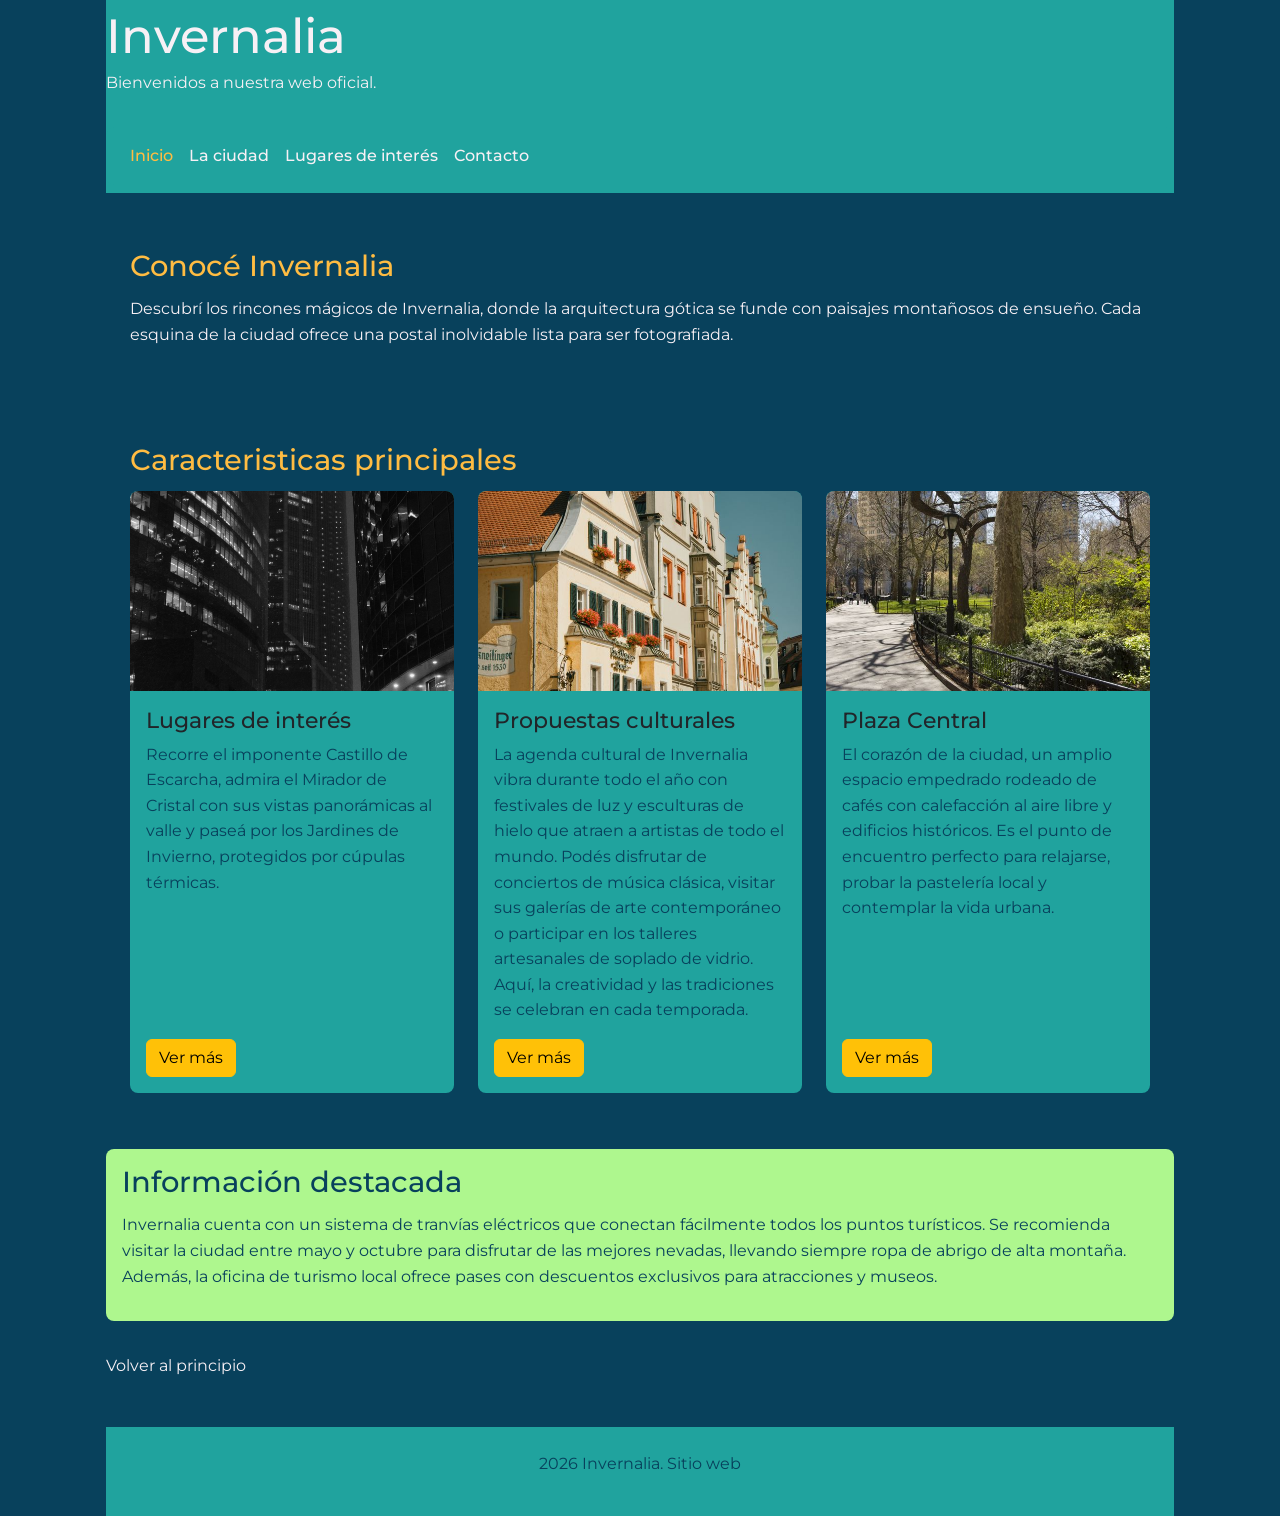
==== index.html @ fcc6346e "feat: Cards, Badges y Buttons de Bootstrap" ====
<!DOCTYPE html>
<html lang="es">

<head>
    <meta charset="UTF-8">
    <meta name="viewport" content="width=device-width, initial-scale=1.0">
    <title>Invernalia - Página de inicio</title>
    <link rel="preconnect" href="https://fonts.googleapis.com">
    <link rel="preconnect" href="https://fonts.gstatic.com" crossorigin>
    <link href="https://fonts.googleapis.com/css2?family=Montserrat:ital,wght@0,100..900;1,100..900&display=swap"
        rel="stylesheet">
    <link href="https://cdn.jsdelivr.net/npm/bootstrap@5.3.3/dist/css/bootstrap.min.css" rel="stylesheet">
    <link rel=stylesheet href=css/estilos.css>
</head>

<body>
    <header class="navbar navbar-expand-lg navbar-light">
        <h1 class="header-brand-titulo">Invernalia</h1>

        <p class="header-subtitulo">
            Bienvenidos a nuestra web oficial.
        </p>

        <nav class="navbar navbar-expand-lg navbar-light navbar-custom container-fluid">
            <!-- BOTÓN HAMBURGUESA PARA MOBILE -->
            <button class="navbar-toggler ms-auto" type="button" data-bs-toggle="collapse"
                data-bs-target="#navbarInvernalia" aria-controls="navbarInvernalia" aria-expanded="false"
                aria-label="Toggle navigation">
                <span class="navbar-toggler-icon"></span>
            </button>

            <!-- MENÚ DE NAVEGACIÓN -->
            <div class="collapse navbar-collapse" id="navbarInvernalia">
                <ul class="navbar-nav me-auto mb-2 mb-lg-0">
                    <li class="nav-item"><a class="nav-link active" aria-current="page" href="index.html">Inicio</a>
                    </li>
                    <li class="nav-item"><a class="nav-link" href="ciudad.html">La ciudad</a></li>
                    <li class="nav-item"><a class="nav-link" href="lugares.html">Lugares de interés</a></li>
                    <li class="nav-item"><a class="nav-link" href="contactos.html">Contacto</a></li>
                </ul>
            </div>
        </nav>
    </header>
    <main>
        <section id="principio_de_pagina">
            <h2>Conocé Invernalia</h2>

            <p>
                Descubrí los rincones mágicos de Invernalia, donde la arquitectura gótica se funde con paisajes
                montañosos de ensueño.
                Cada esquina de la ciudad ofrece una postal inolvidable lista para ser fotografiada.
            </p>

        </section>

        <section>
            <h2>Caracteristicas principales</h2>

            <!-- CARDS DE BOOTSTRAP EN GRILLA RESPONSIVE -->
            <div class="row row-cols-1 row-cols-md-3 g-4">
                <div class="col">
                    <article class="card h-100">
                        <img src="Imagenes/lugares_de_interes.jpg" class="card-img-top" alt="Centro de la ciudad">

                        <div class="card-body d-flex flex-column">
                            <h3 class="card-title">Lugares de interés</h3>

                            <p class="card-text">
                                Recorre el imponente Castillo de Escarcha, admira el Mirador de Cristal con sus vistas panorámicas
                                al valle
                                y paseá por los Jardines de Invierno, protegidos por cúpulas térmicas.
                            </p>

                            <a href="lugares.html" class="btn btn-warning mt-auto align-self-start">Ver más</a>
                        </div>
                    </article>
                </div>

                <div class="col">
                    <article class="card h-100">
                        <img src="Imagenes/propuestas_culturales.jpg" class="card-img-top" alt="Edificios turisticos">

                        <div class="card-body d-flex flex-column">
                            <h3 class="card-title">Propuestas culturales</h3>

                            <p class="card-text">
                                La agenda cultural de Invernalia vibra durante todo el año con festivales de luz y esculturas de
                                hielo que atraen a artistas de todo el mundo.
                                Podés disfrutar de conciertos de música clásica, visitar sus galerías de arte contemporáneo o
                                participar en los talleres artesanales de soplado de vidrio.
                                Aquí, la creatividad y las tradiciones se celebran en cada temporada.
                            </p>

                            <a href="lugares.html#Plaza_del_Invierno_y_Mercado_Artesanal" class="btn btn-warning mt-auto align-self-start">Ver más</a>
                        </div>
                    </article>
                </div>

                <div class="col">
                    <article class="card h-100">
                        <img src="Imagenes/plaza_central.jpg" class="card-img-top" alt="Plaza central de Invernalia">

                        <div class="card-body d-flex flex-column">
                            <h3 class="card-title">Plaza Central</h3>

                            <p class="card-text">
                                El corazón de la ciudad, un amplio espacio empedrado rodeado de cafés con calefacción al aire libre
                                y edificios históricos.
                                Es el punto de encuentro perfecto para relajarse, probar la pastelería local y contemplar la vida
                                urbana.
                            </p>

                            <a href="ciudad.html#historia" class="btn btn-warning mt-auto align-self-start">Ver más</a>
                        </div>
                    </article>
                </div>
            </div>

        </section>

        <aside>
            <h2>Información destacada</h2>
            <p>
                Invernalia cuenta con un sistema de tranvías eléctricos que conectan fácilmente todos los puntos
                turísticos.
                Se recomienda visitar la ciudad entre mayo y octubre para disfrutar de las mejores nevadas, llevando
                siempre ropa de abrigo de alta montaña.
                Además, la oficina de turismo local ofrece pases con descuentos exclusivos para atracciones y museos.
            </p>
        </aside>

        <p>
            <a href="#principio_de_pagina">Volver al principio</a>
        </p>

    </main>

    <footer>
        <p>2026 Invernalia. Sitio web</p>
    </footer>

    <script src="https://cdn.jsdelivr.net/npm/bootstrap@5.3.3/dist/js/bootstrap.bundle.min.js">
    </script>

</body>

</html>
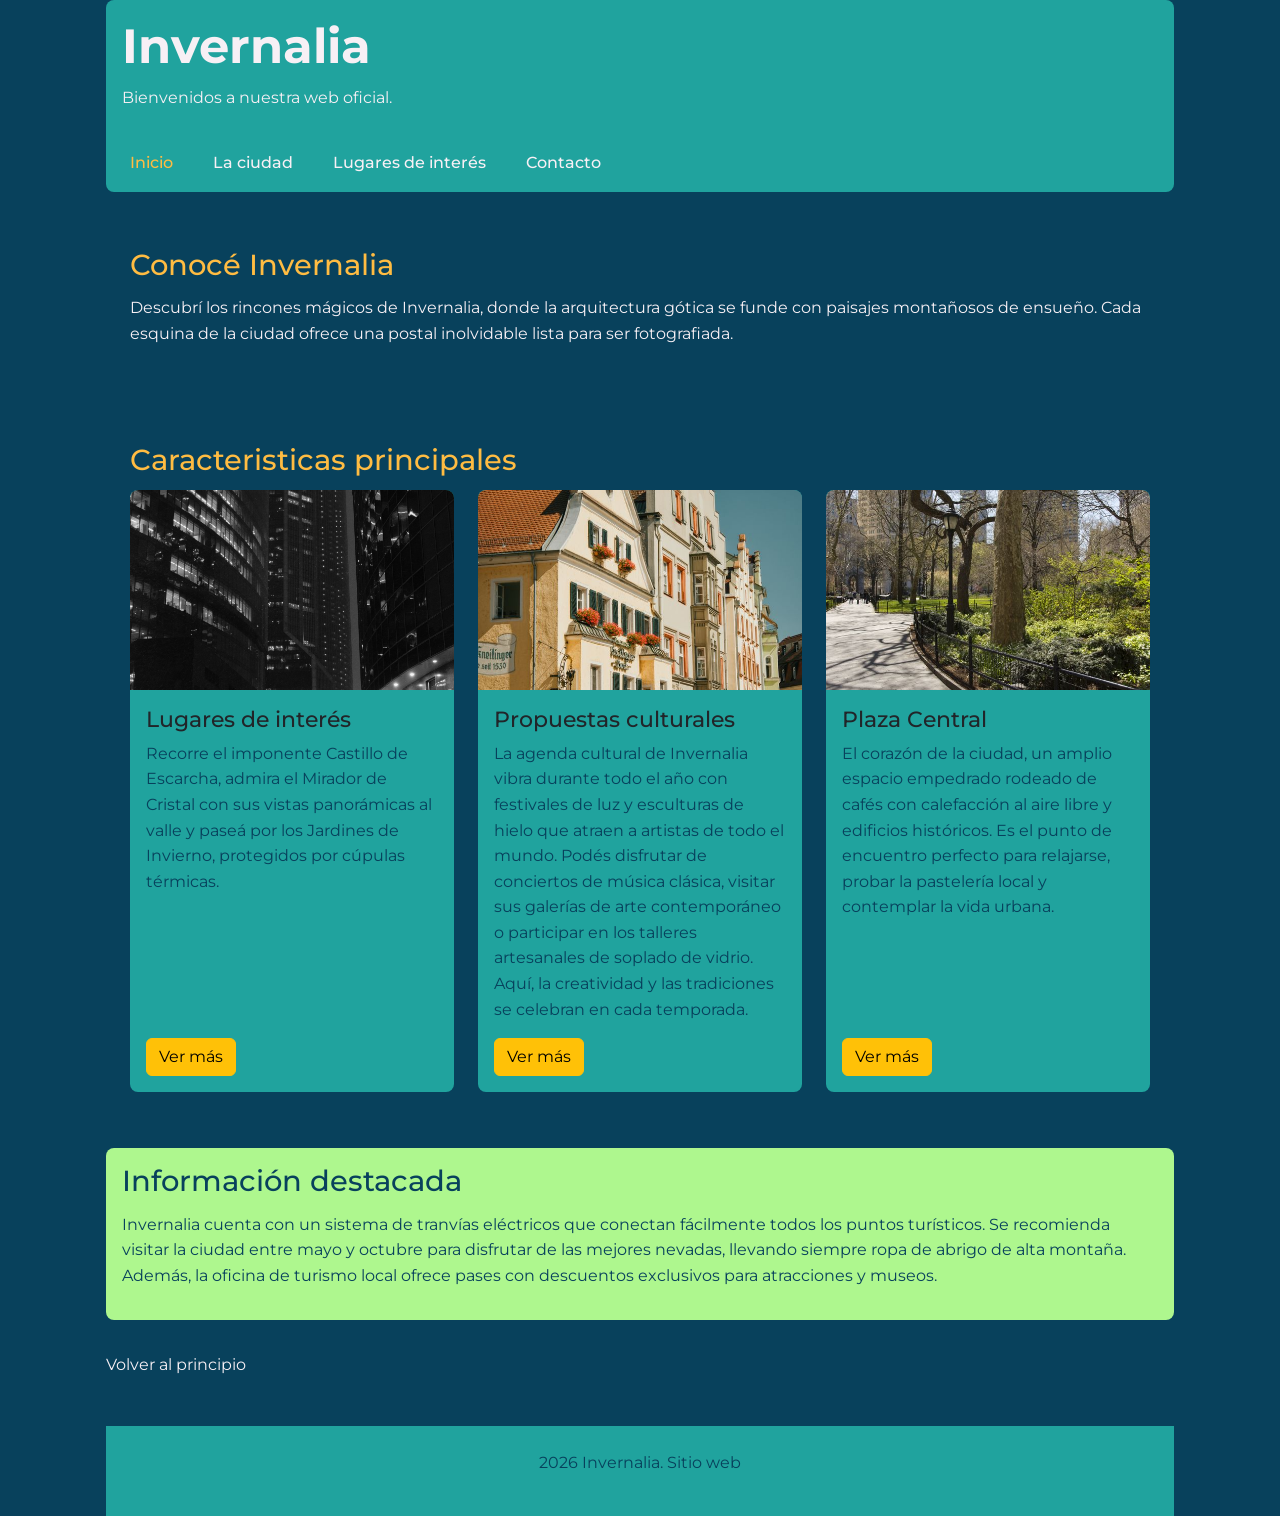
==== commit 2e5a9bb9: "fix:navbar, clases corregidas y reglas repetidas unificadas" ====
--- a/index.html
+++ b/index.html
@@ -14,14 +14,14 @@
 </head>
 
 <body>
-    <header class="navbar navbar-expand-lg navbar-light">
-        <h1 class="header-brand-titulo">Invernalia</h1>
+    <header class="navbar navbar-expand-lg navbar-light navbar-custom container-fluid">
+        <a class="navbar-brand" href="#">Invernalia</a>
 
         <p class="header-subtitulo">
             Bienvenidos a nuestra web oficial.
         </p>
 
-        <nav class="navbar navbar-expand-lg navbar-light navbar-custom container-fluid">
+        <nav>
             <!-- BOTÓN HAMBURGUESA PARA MOBILE -->
             <button class="navbar-toggler ms-auto" type="button" data-bs-toggle="collapse"
                 data-bs-target="#navbarInvernalia" aria-controls="navbarInvernalia" aria-expanded="false"
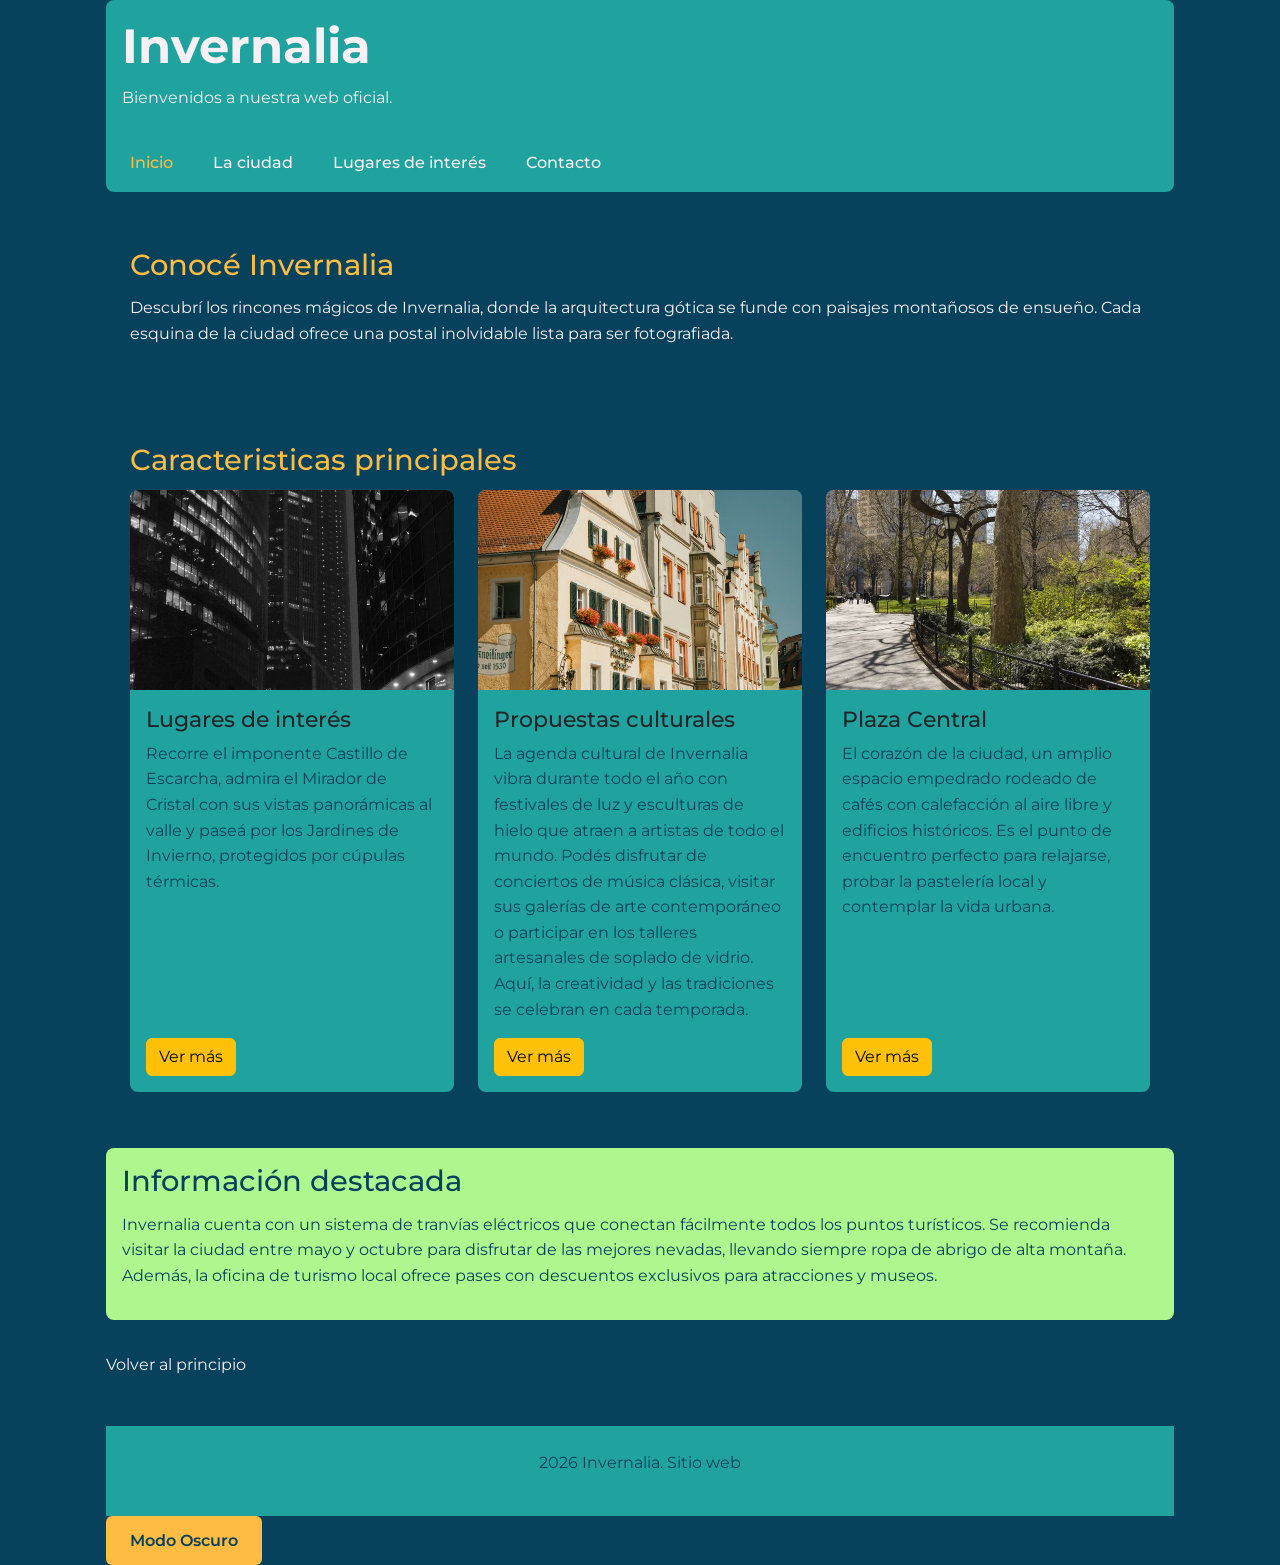
==== commit c0a10471: "feat: se agrego el modo oscuro en todo con JavaScript" ====
--- a/index.html
+++ b/index.html
@@ -10,7 +10,7 @@
     <link href="https://fonts.googleapis.com/css2?family=Montserrat:ital,wght@0,100..900;1,100..900&display=swap"
         rel="stylesheet">
     <link href="https://cdn.jsdelivr.net/npm/bootstrap@5.3.3/dist/css/bootstrap.min.css" rel="stylesheet">
-    <link rel=stylesheet href=css/estilos.css>
+    <link rel="stylesheet" href="css/estilos.css">
 </head>
 
 <body>
@@ -142,6 +142,11 @@
     <script src="https://cdn.jsdelivr.net/npm/bootstrap@5.3.3/dist/js/bootstrap.bundle.min.js">
     </script>
 
+    <button id="btn-modo" type="button">
+        Modo Oscuro
+    </button>
+
+    <script src="./js/modoOscuro.js"></script>
 </body>
 
 </html>
--- a/css/estilos.css
+++ b/css/estilos.css
@@ -0,0 +1,493 @@
+/*    VARIABLES DE COLOR */
+:root {
+    --main-bg-color: #08415C;
+    --paleta-celeste-claro: #20A39E;
+    --paleta-lavanda: #F7F0F5;
+    --paleta-naranja-claro: #FFBC42;
+    --paleta-verde-claro: #AEF78E;
+}
+
+
+/*    RESET GENERAL */
+
+* {
+    box-sizing: border-box;
+    margin: 0;
+    padding: 0;
+}
+
+
+/*    ESTILOS GENERALES */
+
+body {
+    font-family: "Montserrat", sans-serif;
+    font-size: 16px;
+    line-height: 1.6;
+    max-width: 1100px;
+    margin: 0 auto;
+    padding: 0 1rem;
+    background-color: var(--main-bg-color);
+}
+
+main {
+    padding: 2rem 0;
+}
+
+
+/*    HEADER */
+
+header {
+    padding: 1.5rem;
+    background-color: var(--paleta-celeste-claro);
+}
+
+/*    TITULOS Y TEXTO */
+
+h1 {
+    color: var(--paleta-lavanda);
+    font-size: 3rem;
+    margin-bottom: 1rem;
+}
+
+h2 {
+    color: var(--paleta-naranja-claro);
+    font-size: 1.8rem;
+    margin-bottom: 0.8rem;
+}
+
+h3 {
+    color: var(--paleta-verde-claro);
+    font-size: 1.4rem;
+    margin-bottom: 0.6rem;
+}
+
+p {
+    color: var(--paleta-lavanda);
+    margin-bottom: 1rem;
+}
+
+li {
+    color: var(--paleta-lavanda);
+}
+
+dl {
+    color: var(--paleta-lavanda);
+}
+
+figcaption {
+    color: var(--paleta-naranja-claro);
+    font-size: 1.1rem;
+    font-weight: 600;
+    text-align: center;
+    margin-top: 0.5rem;
+    margin-bottom: 1.5rem;
+}
+
+a {
+    color: var(--paleta-lavanda);
+    text-decoration: none;
+}
+
+
+/*    SECCIONES DE CONTENIDO */
+
+section {
+    margin-bottom: 2rem;
+    padding: 1.5rem;
+}
+
+
+/*    ARTICULOS */
+
+/* Modificado: se agrego fondo para diferenciar visualmente cada articulo */
+article {
+    margin-bottom: 1.5rem;
+    padding: 1rem;
+    background-color: var(--paleta-celeste-claro);
+
+/* Bloque de direccion y correo */
+}
+article p {
+    color: var(--main-bg-color);
+}
+
+/*    IMAGENES */
+
+/* Agregado: evita que las imagenes superen el ancho del contenedor */
+/* Agregado: mantiene la proporcion original */
+/* Agregado: permite tratarlas como bloques */
+/* Agregado: centra las imagenes horizontalmente */
+img {
+    max-width: 100%;
+    height: auto;
+    display: block;
+    margin: 0 auto;
+}
+
+
+/*    CONTENIDO COMPLEMENTARIO */
+
+/* Agregado: estilo visual para los aside */
+aside {
+    padding: 1rem;
+    margin-bottom: 2rem;
+    background-color: var(--paleta-verde-claro);
+    border-radius: 8px;
+}
+
+/* Agregado: mejora contraste en aside */
+aside p {
+    color: var(--main-bg-color);
+}
+
+aside a {
+    color: var(--main-bg-color);
+    text-decoration: none;
+}
+
+aside h2 {
+    color: var(--main-bg-color);
+}
+
+a:hover,
+aside a:hover {
+    color: var(--paleta-naranja-claro);
+}
+
+/*    FORMULARIO */
+
+/* Agregado: campos del formulario ocupan todo el ancho disponible */
+/* Agregado: espacio interno para mejorar la legibilidad */
+input,
+textarea {
+    width: 100%;
+    padding: 0.75rem;
+}
+
+input::placeholder,
+textarea::placeholder {
+    color: var(--main-bg-color);
+}
+
+
+button {
+    padding: 0.75rem 1.5rem;
+    background-color: var(--paleta-naranja-claro);
+    border: none;
+    border-radius: 6px;
+    cursor: pointer;
+    color: var(--main-bg-color);
+    font-weight: 600;
+    transition: background-color 0.3s;
+}
+
+input,
+textarea,
+button {
+    font-family: inherit;
+}
+
+button:hover {
+    background-color: var(--paleta-verde-claro);
+}
+
+label {
+    color: var(--paleta-lavanda);
+    display: block;
+    margin-bottom: 0.5rem;
+    margin-bottom: 1rem;
+    border: 1px solid var(--paleta-lavanda);
+    border-radius: 6px;
+}
+
+input:focus,
+textarea:focus {
+    outline: 2px solid var(--paleta-naranja-claro);
+    border-color: var(--paleta-naranja-claro);
+}
+
+form {
+    margin-top: 1rem;
+    margin-bottom: 2rem;
+    margin-left: auto;
+    margin-right: auto;
+    padding: 1.5rem;
+    background-color: var(--paleta-celeste-claro);
+    border-radius: 8px;
+    max-width: 700px;
+}
+
+textarea {
+    resize: vertical;
+    min-height: 120px;
+}
+
+/*    FOOTER */
+
+/* Modificado: se agrego padding y centrado del contenido */
+footer {
+    background-color: var(--paleta-celeste-claro);
+    padding: 1.5rem;
+    text-align: center;
+}
+
+footer p {
+    color: var(--main-bg-color);
+}
+
+/* Redes Sociales */
+
+.redes-sociales {
+    list-style: none;
+    padding: 0;
+}
+
+.redes-sociales li {
+    margin-bottom: 0.5rem;
+}
+
+.redes-sociales a {
+    color: var(--main-bg-color);
+    text-decoration: none;
+    font-weight: 600;
+    transition: color 0.3s;
+}
+
+.redes-sociales a:hover {
+    color: var(--paleta-naranja-claro);
+}
+
+.redes {
+    padding: 1.25rem;
+    background-color: var(--paleta-verde-claro);
+    border-radius: 8px;
+}
+
+.redes p {
+    color: var(--main-bg-color);
+}
+
+
+/* Datos de contacto */
+
+.datos-contacto {
+    border-radius: 8px;
+    padding: 1.25rem;
+}
+
+.datos-contacto a {
+    color: var(--main-bg-color);
+}
+
+.datos-contacto a:hover {
+    color: var(--paleta-naranja-claro);
+}
+
+.datos-contacto p {
+    margin-bottom: 0.75rem;
+}
+
+/* Horarios */
+
+.horarios {
+    background-color: var(--paleta-lavanda);
+    padding: 1.25rem;
+    border-radius: 8px;
+}
+
+.horarios p {
+    color: var(--main-bg-color);
+}
+
+/* Flexbox - Barrios y zonas */
+
+#zonas {
+    display: flex;
+    flex-wrap: wrap;
+    gap: 1rem;
+}
+
+#zonas article {
+    flex: 1 1 250px;
+}
+
+/* ######################### BOOSTRAP ############################## */
+
+/* NAVBAR */
+
+header.navbar {
+    display: flex;
+    flex-direction: column;
+    align-items: flex-start;
+}
+
+.header-brand-titulo {
+    margin-bottom: 0.25rem;
+}
+
+header .navbar-brand {
+    color: var(--paleta-lavanda);
+    font-size: 3rem;
+    font-weight: 700;
+    text-decoration: none;
+    padding: 0;
+}
+
+header .navbar-brand:hover {
+    color: var(--paleta-naranja-claro);
+}
+
+.header-subtitulo {
+    color: var(--paleta-lavanda);
+    margin-bottom: 1rem;
+}
+
+.navbar-custom {
+    background-color: var(--paleta-celeste-claro);
+    border-radius: 8px;
+    padding: 0.5rem 1rem;
+}
+
+nav {
+    margin-top: 1rem;
+}
+
+/* Distribucion del menu */
+nav ul,
+nav.navbar ul {
+    display: flex;
+    flex-direction: column;
+    gap: 0;
+    flex: 1 1 auto;
+    justify-content: flex-start;
+    list-style: none;
+}
+
+@media (min-width: 992px) {
+    nav ul,
+    nav.navbar ul {
+        flex-direction: row;
+        gap: 1.5rem;
+    }
+}
+
+/* Enlaces del menu */
+nav a,
+.navbar-custom .nav-link {
+    text-decoration: none;
+    color: var(--paleta-lavanda);
+    font-weight: 500;
+}
+
+nav a:hover,
+.navbar-custom .nav-link:hover,
+.navbar-custom .nav-link.active {
+    color: var(--paleta-naranja-claro);
+}
+
+/* Botón hamburguesa */
+.navbar-custom .navbar-toggler {
+    border-color: var(--paleta-lavanda);
+}
+
+.navbar-custom .navbar-toggler-icon {
+    background-image: url("data:image/svg+xml,%3csvg xmlns='http://www.w3.org/2000/svg' viewBox='0 0 30 30'%3e%3cpath stroke='rgba%28247, 240, 245, 1%29' stroke-linecap='round' stroke-miterlimit='10' stroke-width='2' d='M4 7h22M4 15h22M4 23h22'/%3e%3c/svg%3e");
+}
+
+/* CARDS */
+
+.card {
+    padding: 0;
+    margin-bottom: 0;
+    border: none;
+    border-radius: 8px;
+    overflow: hidden;
+    background-color: var(--paleta-celeste-claro);
+}
+
+.card-img-top {
+    height: 200px;
+    object-fit: cover;
+}
+
+/* Badges de categoria en lugares de interes */
+
+.badge-invernalia {
+    background-color: var(--paleta-verde-claro);
+    color: var(--main-bg-color);
+    font-size: 0.9rem;
+    vertical-align: middle;
+}
+
+/*Modo Oscuro*/
+body.oscuro {
+    background-color: #1a1a1a;
+    color: #f5f5f5;
+}
+
+/*Ajustes del Modo Oscuro*/
+body.oscuro header,
+body.oscuro footer,
+body.oscuro section,
+body.oscuro article,
+body.oscuro aside,
+body.oscuro nav {
+    background-color: #242424;
+    color: #f5f5f5;
+}
+
+body.oscuro h1,
+body.oscuro h2,
+body.oscuro h3,
+body.oscuro p,
+body.oscuro li,
+body.oscuro a,
+body.oscuro dt,
+body.oscuro dd {
+    color: #f5f5f5;
+}
+
+/*Botones*/
+body.oscuro .btn {
+    background-color: #333333;
+    color: #ffffff;
+    border-color: #555555;
+}
+
+body.oscuro button {
+    color: #ffffff;
+}
+
+body.oscuro #btn-modo {
+    background-color: #333333;
+    color: #ffffff;
+    border: 1px solid #666666;
+}
+
+/*Enlaces y descripciones*/
+body.oscuro nav a,
+body.oscuro figcaption {
+    color: #f5f5f5 !important;
+}
+
+/*Formulario*/
+body.oscuro form {
+    background-color: #242424 !important;
+    color: #f5f5f5;
+}
+
+body.oscuro form label {
+    color: #f5f5f5 !important;
+}
+
+body.oscuro form input,
+body.oscuro form textarea {
+    background-color: #333333;
+    color: #ffffff;
+    border-color: #666666;
+}
+
+body.oscuro form input::placeholder,
+body.oscuro form textarea::placeholder {
+    color: #cccccc;
+}
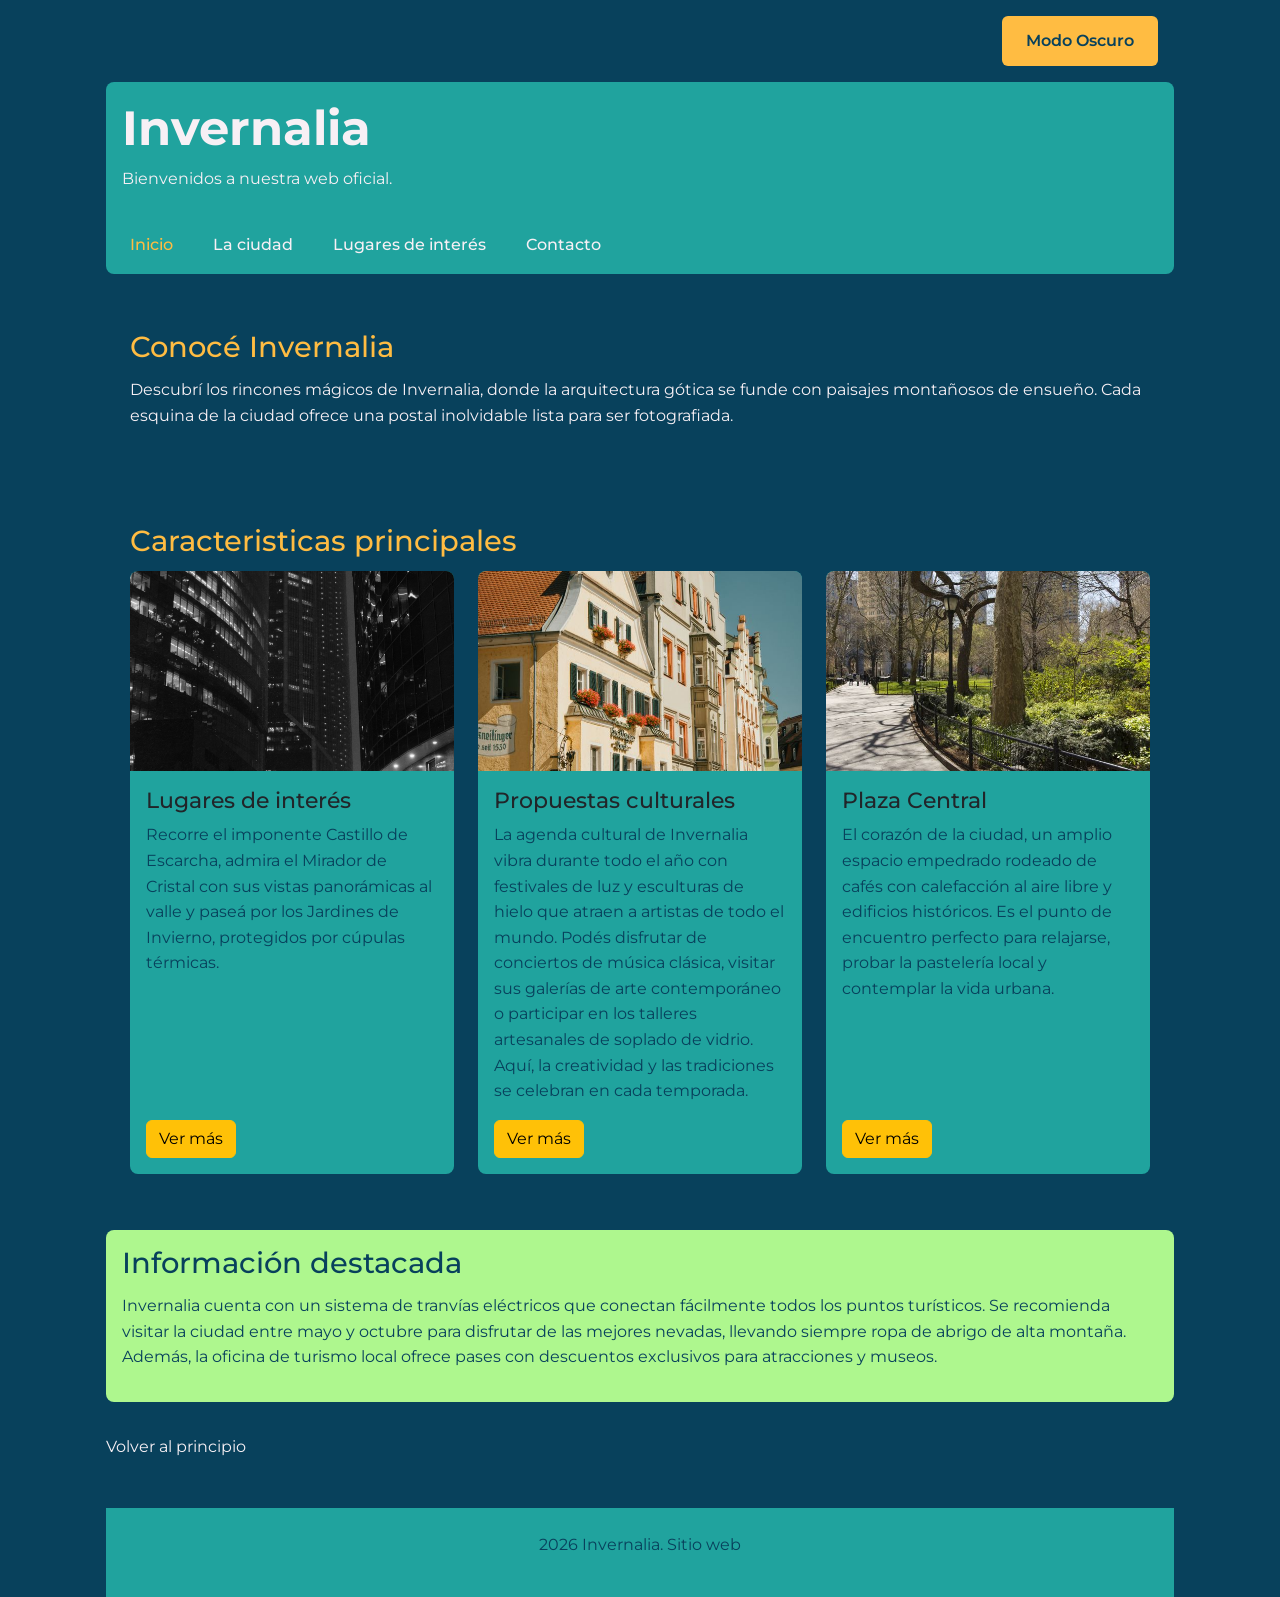
==== commit 7c83d8ec: "fix: Se sube el boton de Modo Oscuro hacia arriba a la derecha y se mantiene el color en todas las p" ====
--- a/index.html
+++ b/index.html
@@ -14,6 +14,12 @@
 </head>
 
 <body>
+    <div class="contenedor-modo">
+        <button id="btn-modo" type="button">
+            Modo Oscuro
+        </button>
+    </div>
+    
     <header class="navbar navbar-expand-lg navbar-light navbar-custom container-fluid">
         <a class="navbar-brand" href="#">Invernalia</a>
 
@@ -142,10 +148,6 @@
     <script src="https://cdn.jsdelivr.net/npm/bootstrap@5.3.3/dist/js/bootstrap.bundle.min.js">
     </script>
 
-    <button id="btn-modo" type="button">
-        Modo Oscuro
-    </button>
-
     <script src="./js/modoOscuro.js"></script>
 </body>
 
--- a/css/estilos.css
+++ b/css/estilos.css
@@ -459,7 +459,7 @@
 }
 
 body.oscuro #btn-modo {
-    background-color: #333333;
+    background-color: #333333 ;
     color: #ffffff;
     border: 1px solid #666666;
 }
@@ -467,17 +467,17 @@
 /*Enlaces y descripciones*/
 body.oscuro nav a,
 body.oscuro figcaption {
-    color: #f5f5f5 !important;
+    color: #f5f5f5;
 }
 
 /*Formulario*/
 body.oscuro form {
-    background-color: #242424 !important;
+    background-color: #242424;
     color: #f5f5f5;
 }
 
 body.oscuro form label {
-    color: #f5f5f5 !important;
+    color: #f5f5f5;
 }
 
 body.oscuro form input,
@@ -490,4 +490,11 @@
 body.oscuro form input::placeholder,
 body.oscuro form textarea::placeholder {
     color: #cccccc;
+}
+
+/*Ubicacion del botón Modo Oscuro*/
+.contenedor-modo {
+    display: flex;
+    justify-content: flex-end;
+    padding: 1rem;
 }
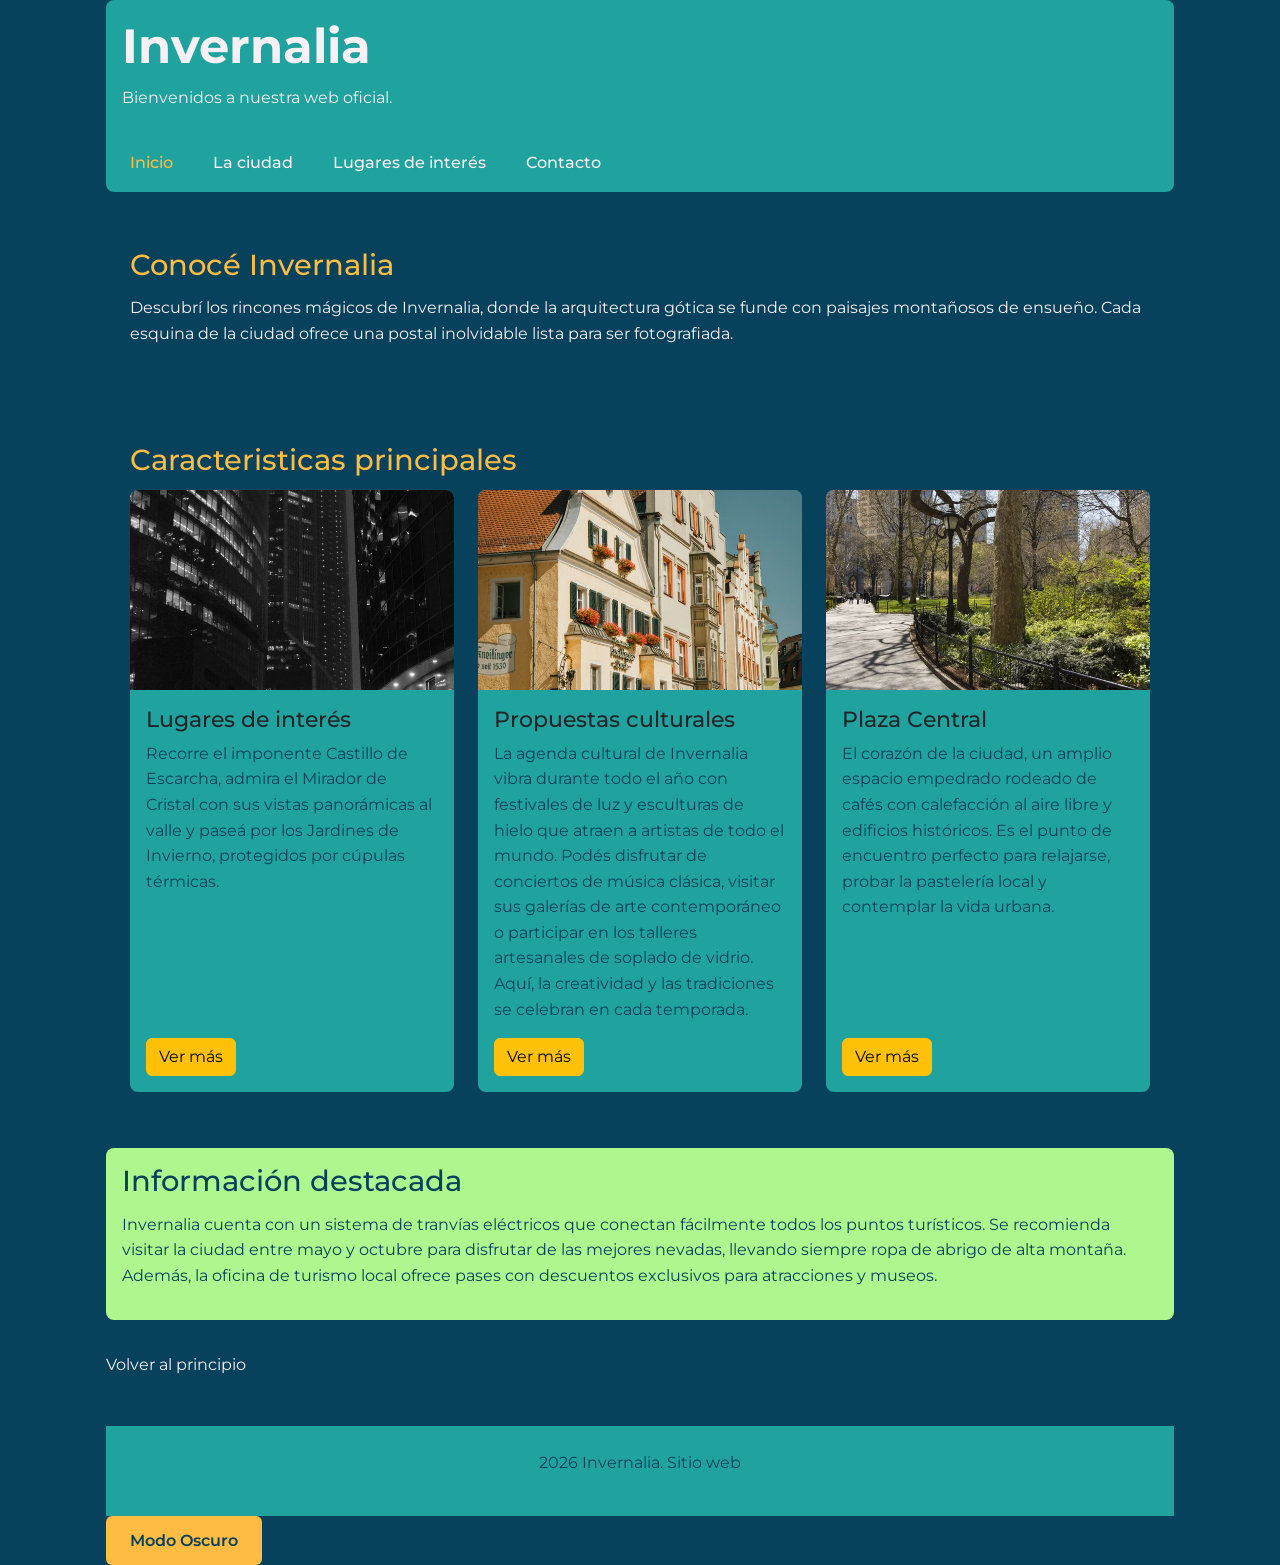
==== commit 84663ca2: "fix:posicion de los scripts en los html y comentarios del css" ====
--- a/index.html
+++ b/index.html
@@ -14,12 +14,6 @@
 </head>
 
 <body>
-    <div class="contenedor-modo">
-        <button id="btn-modo" type="button">
-            Modo Oscuro
-        </button>
-    </div>
-    
     <header class="navbar navbar-expand-lg navbar-light navbar-custom container-fluid">
         <a class="navbar-brand" href="#">Invernalia</a>
 
@@ -145,6 +139,10 @@
         <p>2026 Invernalia. Sitio web</p>
     </footer>
 
+    <button id="btn-modo" type="button">
+        Modo Oscuro
+    </button>
+
     <script src="https://cdn.jsdelivr.net/npm/bootstrap@5.3.3/dist/js/bootstrap.bundle.min.js">
     </script>
 
--- a/css/estilos.css
+++ b/css/estilos.css
@@ -99,7 +99,6 @@
 
 /*    ARTICULOS */
 
-/* Modificado: se agrego fondo para diferenciar visualmente cada articulo */
 article {
     margin-bottom: 1.5rem;
     padding: 1rem;
@@ -113,10 +112,6 @@
 
 /*    IMAGENES */
 
-/* Agregado: evita que las imagenes superen el ancho del contenedor */
-/* Agregado: mantiene la proporcion original */
-/* Agregado: permite tratarlas como bloques */
-/* Agregado: centra las imagenes horizontalmente */
 img {
     max-width: 100%;
     height: auto;
@@ -127,7 +122,6 @@
 
 /*    CONTENIDO COMPLEMENTARIO */
 
-/* Agregado: estilo visual para los aside */
 aside {
     padding: 1rem;
     margin-bottom: 2rem;
@@ -135,7 +129,6 @@
     border-radius: 8px;
 }
 
-/* Agregado: mejora contraste en aside */
 aside p {
     color: var(--main-bg-color);
 }
@@ -156,8 +149,6 @@
 
 /*    FORMULARIO */
 
-/* Agregado: campos del formulario ocupan todo el ancho disponible */
-/* Agregado: espacio interno para mejorar la legibilidad */
 input,
 textarea {
     width: 100%;
@@ -224,7 +215,6 @@
 
 /*    FOOTER */
 
-/* Modificado: se agrego padding y centrado del contenido */
 footer {
     background-color: var(--paleta-celeste-claro);
     padding: 1.5rem;
@@ -459,7 +449,7 @@
 }
 
 body.oscuro #btn-modo {
-    background-color: #333333 ;
+    background-color: #333333;
     color: #ffffff;
     border: 1px solid #666666;
 }
@@ -467,17 +457,17 @@
 /*Enlaces y descripciones*/
 body.oscuro nav a,
 body.oscuro figcaption {
-    color: #f5f5f5;
+    color: #f5f5f5 !important;
 }
 
 /*Formulario*/
 body.oscuro form {
-    background-color: #242424;
+    background-color: #242424 !important;
     color: #f5f5f5;
 }
 
 body.oscuro form label {
-    color: #f5f5f5;
+    color: #f5f5f5 !important;
 }
 
 body.oscuro form input,
@@ -490,11 +480,4 @@
 body.oscuro form input::placeholder,
 body.oscuro form textarea::placeholder {
     color: #cccccc;
-}
-
-/*Ubicacion del botón Modo Oscuro*/
-.contenedor-modo {
-    display: flex;
-    justify-content: flex-end;
-    padding: 1rem;
 }
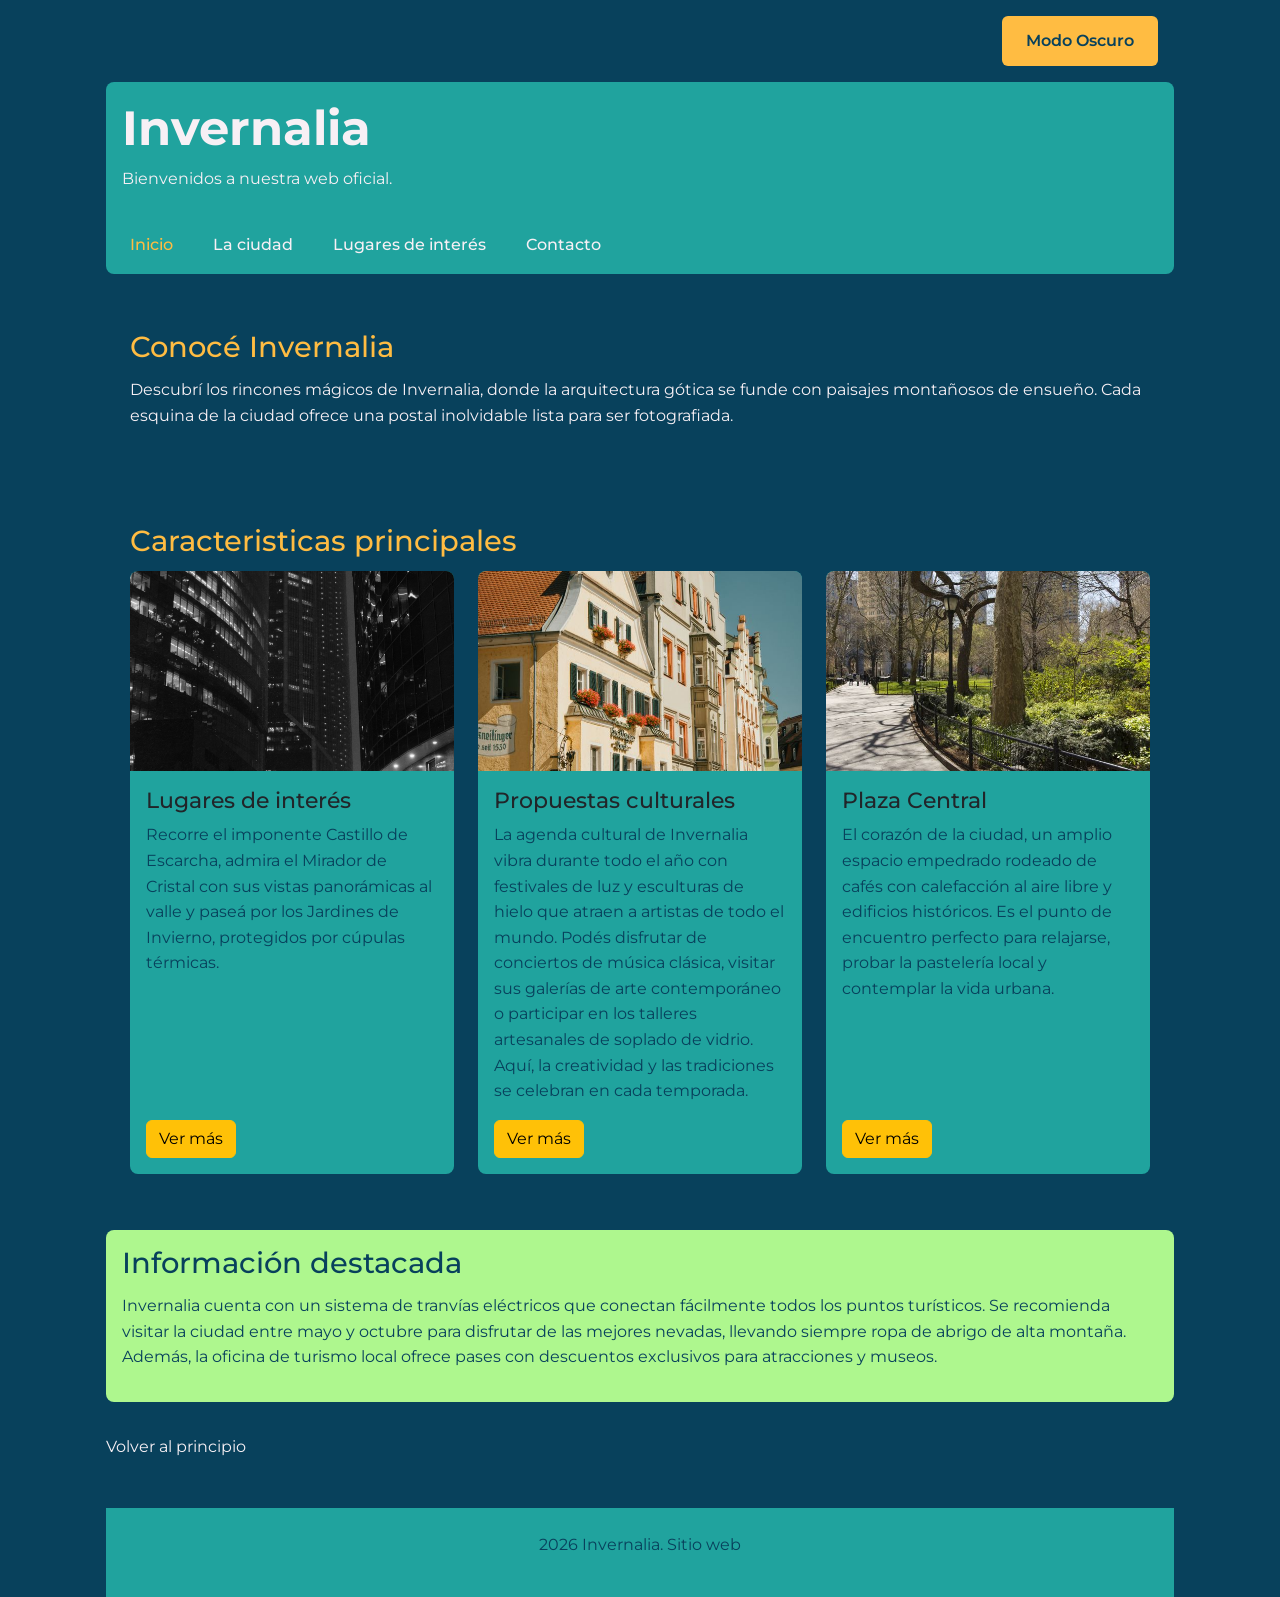
==== commit bb8c2fe0: "Merge branch 'main' of https://github.com/pmf338/Trabajo_Practico-Lenguajes_Informaticos-UNAHUR" ====
--- a/index.html
+++ b/index.html
@@ -14,6 +14,12 @@
 </head>
 
 <body>
+    <div class="contenedor-modo">
+        <button id="btn-modo" type="button">
+            Modo Oscuro
+        </button>
+    </div>
+    
     <header class="navbar navbar-expand-lg navbar-light navbar-custom container-fluid">
         <a class="navbar-brand" href="#">Invernalia</a>
 
@@ -139,10 +145,6 @@
         <p>2026 Invernalia. Sitio web</p>
     </footer>
 
-    <button id="btn-modo" type="button">
-        Modo Oscuro
-    </button>
-
     <script src="https://cdn.jsdelivr.net/npm/bootstrap@5.3.3/dist/js/bootstrap.bundle.min.js">
     </script>
 
--- a/css/estilos.css
+++ b/css/estilos.css
@@ -449,7 +449,7 @@
 }
 
 body.oscuro #btn-modo {
-    background-color: #333333;
+    background-color: #333333 ;
     color: #ffffff;
     border: 1px solid #666666;
 }
@@ -457,17 +457,17 @@
 /*Enlaces y descripciones*/
 body.oscuro nav a,
 body.oscuro figcaption {
-    color: #f5f5f5 !important;
+    color: #f5f5f5;
 }
 
 /*Formulario*/
 body.oscuro form {
-    background-color: #242424 !important;
+    background-color: #242424;
     color: #f5f5f5;
 }
 
 body.oscuro form label {
-    color: #f5f5f5 !important;
+    color: #f5f5f5;
 }
 
 body.oscuro form input,
@@ -480,4 +480,11 @@
 body.oscuro form input::placeholder,
 body.oscuro form textarea::placeholder {
     color: #cccccc;
+}
+
+/*Ubicacion del botón Modo Oscuro*/
+.contenedor-modo {
+    display: flex;
+    justify-content: flex-end;
+    padding: 1rem;
 }
